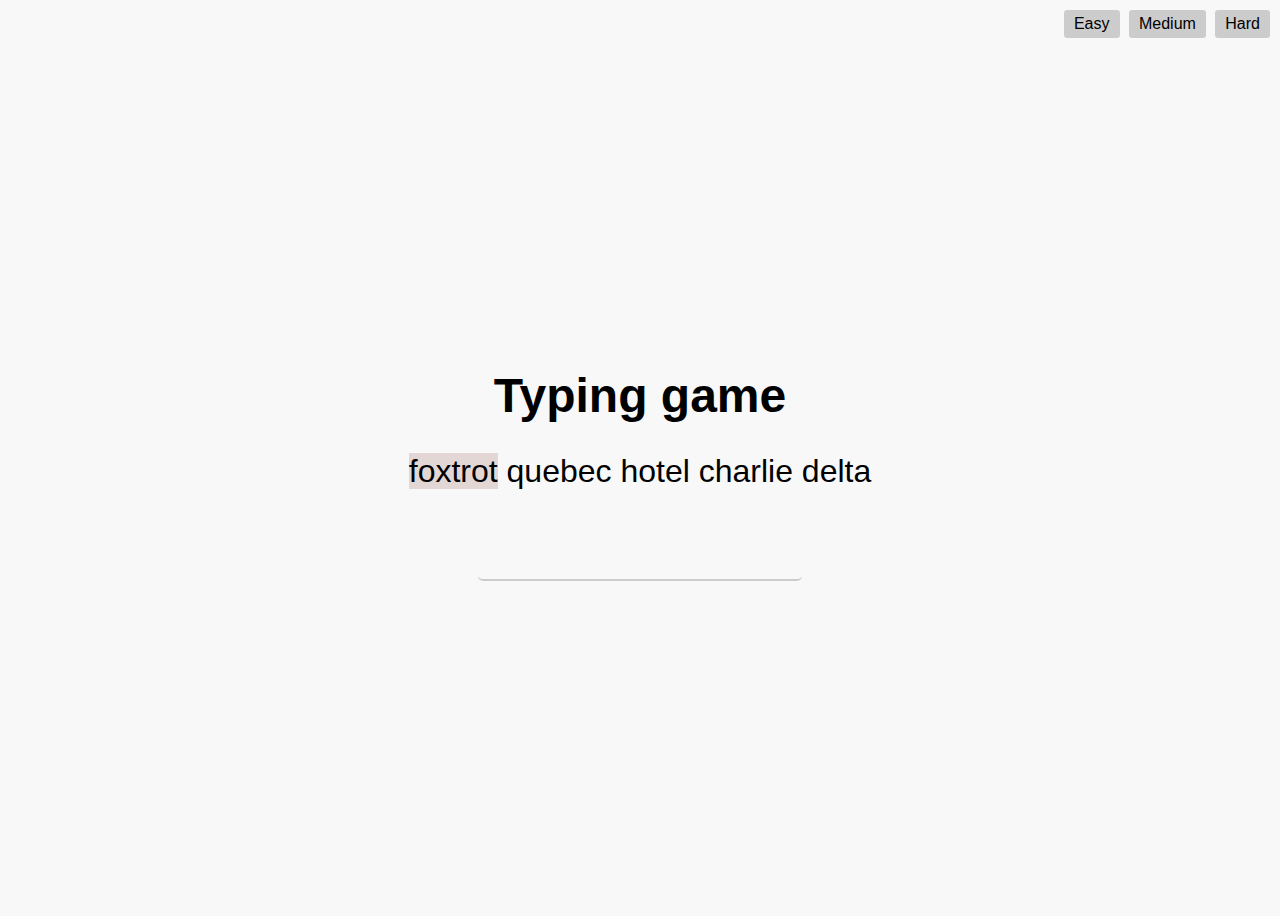
==== index.html @ 1497b8f6 "Add files via upload" ====
<!DOCTYPE html>
<html>
  <head>
    <meta charset="utf-8">
    <title>Typing game</title>
    <link rel="stylesheet" href="index.css">
  </head>

  <body>
    <h1>Typing game</h1>

 <!-- difficulity button-->
    <div class="difficulty-buttons">
      <button id="easyButton" class="active">Easy</button>
      <button id="mediumButton">Medium</button>
      <button id="hardButton">Hard</button>
    </div>

  <!-- writing and text box -->
    <div id="quote"></div>
    <input class="typing-text" type="text" id="input">
    

 <!-- audios -->
    <audio id="a" src="./Keyboard sounds/A.mp3"></audio>
    <audio id="b" src="./Keyboard sounds/B.mp3"></audio>
    <audio id="c" src="./Keyboard sounds/C.mp3"></audio>
    <audio id="d" src="./Keyboard sounds/D.mp3"></audio>
    <audio id="e" src="./Keyboard sounds/E.mp3"></audio>
    <audio id="f" src="./Keyboard sounds/F.mp3"></audio>
    <audio id="g" src="./Keyboard sounds/G.mp3"></audio>
    <audio id="h" src="./Keyboard sounds/H.mp3"></audio>
    <audio id="i" src="./Keyboard sounds/I.mp3"></audio>
    <audio id="j" src="./Keyboard sounds/J.mp3"></audio>
    <audio id="k" src="./Keyboard sounds/K.mp3"></audio>
    <audio id="l" src="./Keyboard sounds/L.mp3"></audio>
    <audio id="m" src="./Keyboard sounds/M.mp3"></audio>
    <audio id="n" src="./Keyboard sounds/N.mp3"></audio>
    <audio id="o" src="./Keyboard sounds/O.mp3"></audio>
    <audio id="p" src="./Keyboard sounds/P.mp3"></audio>
    <audio id="q" src="./Keyboard sounds/Q.mp3"></audio>
    <audio id="r" src="./Keyboard sounds/R.mp3"></audio>
    <audio id="s" src="./Keyboard sounds/S.mp3"></audio>
    <audio id="t" src="./Keyboard sounds/T.mp3"></audio>
    <audio id="u" src="./Keyboard sounds/U.mp3"></audio>
    <audio id="v" src="./Keyboard sounds/V.mp3"></audio>
    <audio id="w" src="./Keyboard sounds/W.mp3"></audio>
    <audio id="x" src="./Keyboard sounds/X.mp3"></audio>
    <audio id="y" src="./Keyboard sounds/Y.mp3"></audio>
    <audio id="z" src="./Keyboard sounds/Z.mp3"></audio>




    <script src="index.js"></script>
  </body>

</html>
---- index.css ----
@keyframes wordAnimation {
  0% { opacity: 0; transform: translateY(-20px); }
  100% { opacity: 1; transform: translateY(0); }
}

@import url('https://fonts.googleapis.com/css2?family=Nunito:wght@500&display=swap'); 
body {
    font-family: 'Nunito', sans-serif;
    background-color: #f8f8f8;
    display: flex;
    flex-direction: column;
    justify-content: center;
    align-items: center;
    height: 100vh;
  }
  h1 {
    font-size: 3em;
    margin-bottom: 0.5em;
  }
  #quote {
    font-size: 2em;
    line-height: 1.5;
    margin-bottom: 1em;
    text-align: center;
  }
  #input {
    font-size: 1.5em;
    padding: 0.5em;
    border: none;
    border-bottom: 2px solid #ccc;
    outline: none;
    text-align: center;
    width: 300px;
    background-color: transparent;
    border-radius: 5px;
  }
  #input:focus {
    border-color: #888;
  }

  .hidden {
    display: none;
  }

  .highlighted {
    background-color: #E3D7D5;
    animation: wordAnimation 0.3s ease-in-out;
  }

  
  
.difficulty-buttons {
  position: absolute;
  top: 10px;
  right: 10px;
}

.difficulty-buttons button {
  margin-left: 5px;
  padding: 5px 10px;
  font-size: 1em;
  background-color: #ccc;
  border: none;
  border-radius: 3px;
  cursor: pointer;
}

.difficulty-buttons button:focus {
  outline: none;
}
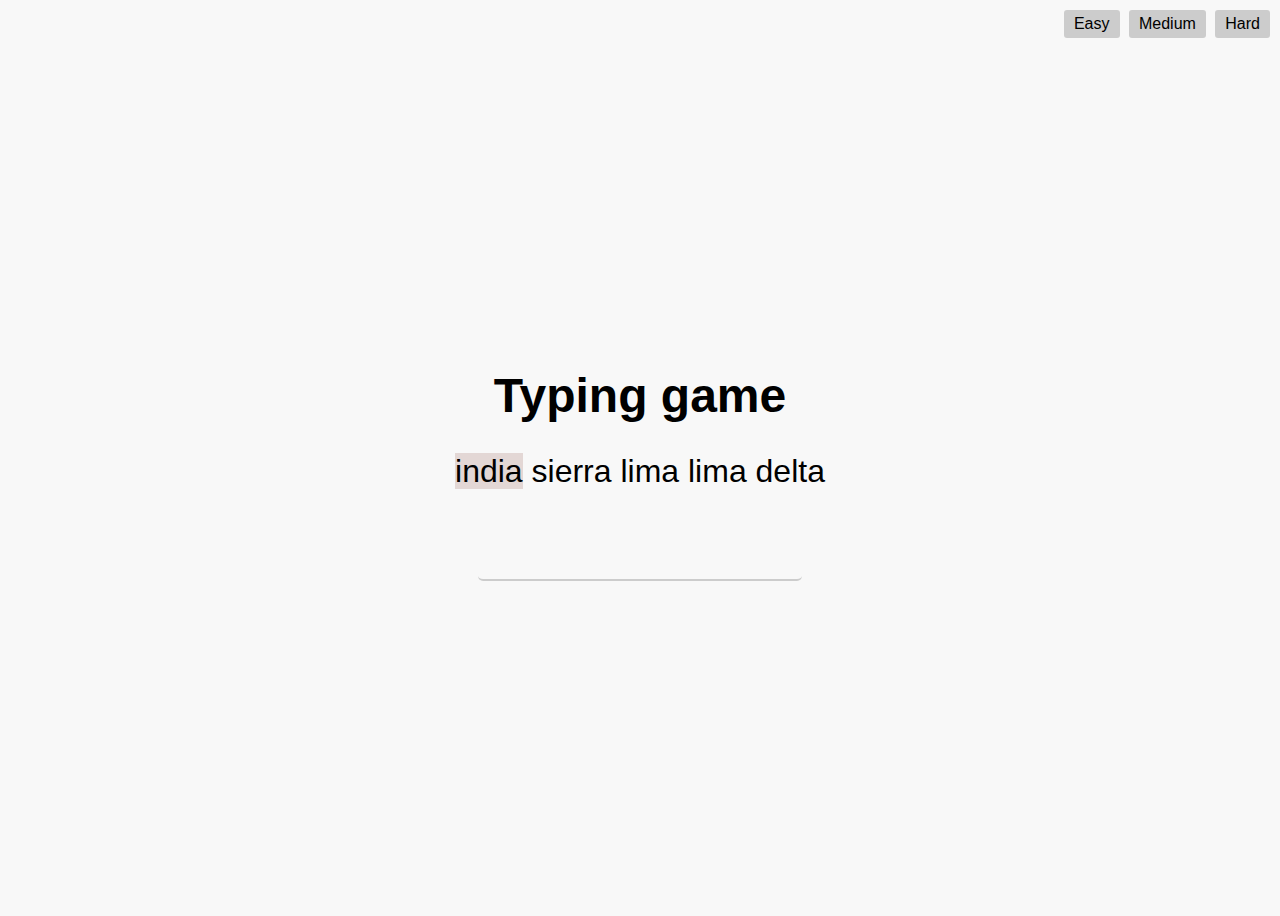
==== commit 0a2d4691: "Add files via upload" ====
--- a/index.html
+++ b/index.html
@@ -9,19 +9,19 @@
   <body>
     <h1>Typing game</h1>
 
- <!-- difficulity button-->
+    <!-- difficulty buttons -->
     <div class="difficulty-buttons">
       <button id="easyButton" class="active">Easy</button>
       <button id="mediumButton">Medium</button>
       <button id="hardButton">Hard</button>
     </div>
 
-  <!-- writing and text box -->
+    <!-- quote and input box -->
     <div id="quote"></div>
     <input class="typing-text" type="text" id="input">
     
 
- <!-- audios -->
+    <!-- audios -->
     <audio id="a" src="./Keyboard sounds/A.mp3"></audio>
     <audio id="b" src="./Keyboard sounds/B.mp3"></audio>
     <audio id="c" src="./Keyboard sounds/C.mp3"></audio>
@@ -49,11 +49,6 @@
     <audio id="y" src="./Keyboard sounds/Y.mp3"></audio>
     <audio id="z" src="./Keyboard sounds/Z.mp3"></audio>
 
-
-
-
     <script src="index.js"></script>
   </body>
-
 </html>
-
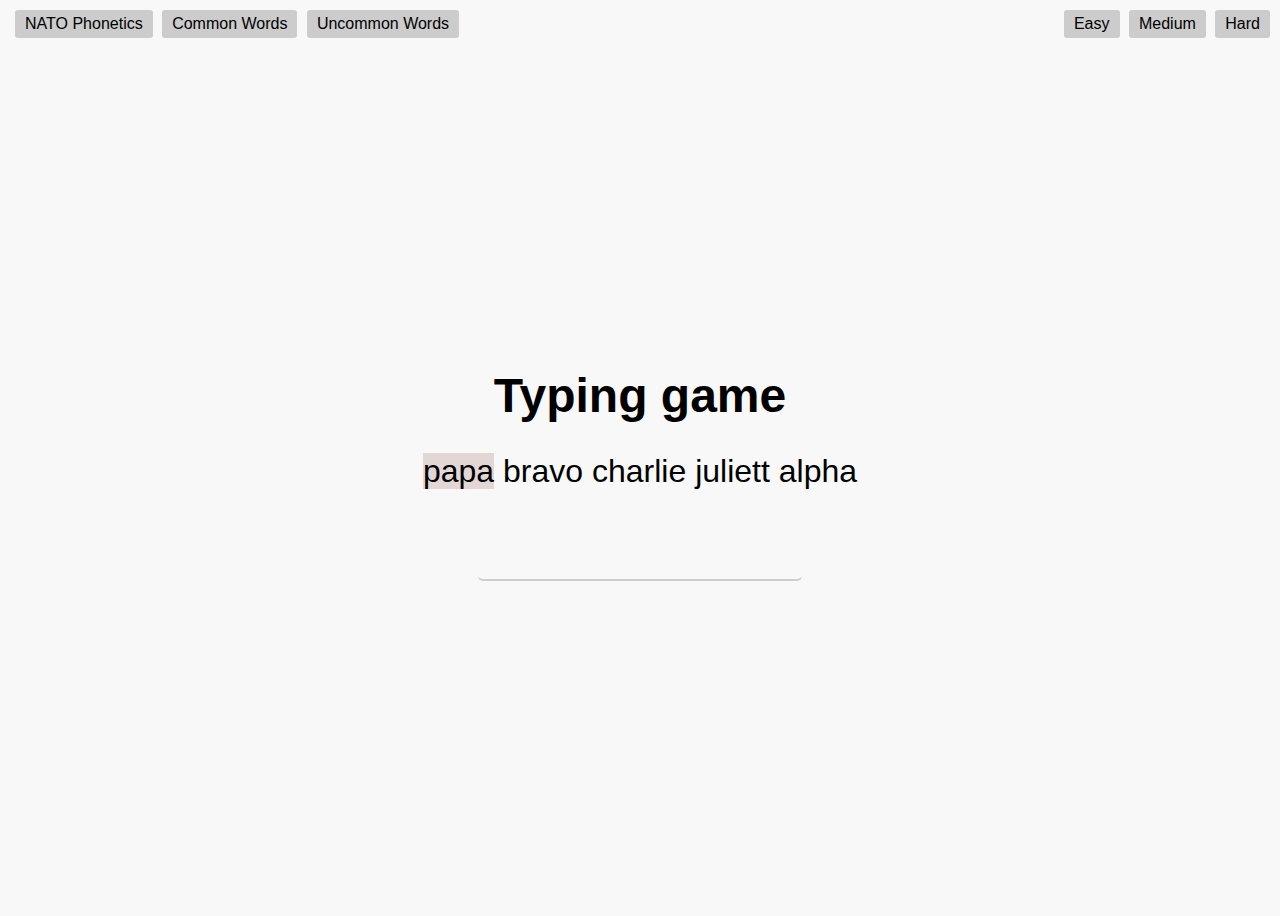
==== commit 35fbca47: "Add files via upload" ====
--- a/index.html
+++ b/index.html
@@ -14,6 +14,13 @@
       <button id="easyButton" class="active">Easy</button>
       <button id="mediumButton">Medium</button>
       <button id="hardButton">Hard</button>
+    </div>
+
+     <!-- text type buttons -->
+     <div class="text-buttons">
+      <button id="standard" class="active">NATO Phonetics</button>
+      <button id="common">Common Words</button>
+      <button id="unique">Uncommon Words</button>
     </div>
 
     <!-- quote and input box -->
@@ -49,6 +56,8 @@
     <audio id="y" src="./Keyboard sounds/Y.mp3"></audio>
     <audio id="z" src="./Keyboard sounds/Z.mp3"></audio>
 
+    <audio id="backspace" src="./Keyboard sounds/BACKSPACE.mp3"></audio>
+
     <script src="index.js"></script>
   </body>
 </html>
--- a/index.css
+++ b/index.css
@@ -69,3 +69,23 @@
 .difficulty-buttons button:focus {
   outline: none;
 }
+
+.text-buttons {
+  position: absolute;
+  top: 10px;
+  left: 10px;
+}
+
+.text-buttons button {
+  margin-left: 5px;
+  padding: 5px 10px;
+  font-size: 1em;
+  background-color: #ccc;
+  border: none;
+  border-radius: 3px;
+  cursor: pointer;
+}
+
+.text-buttons button:focus {
+  outline: none;
+}
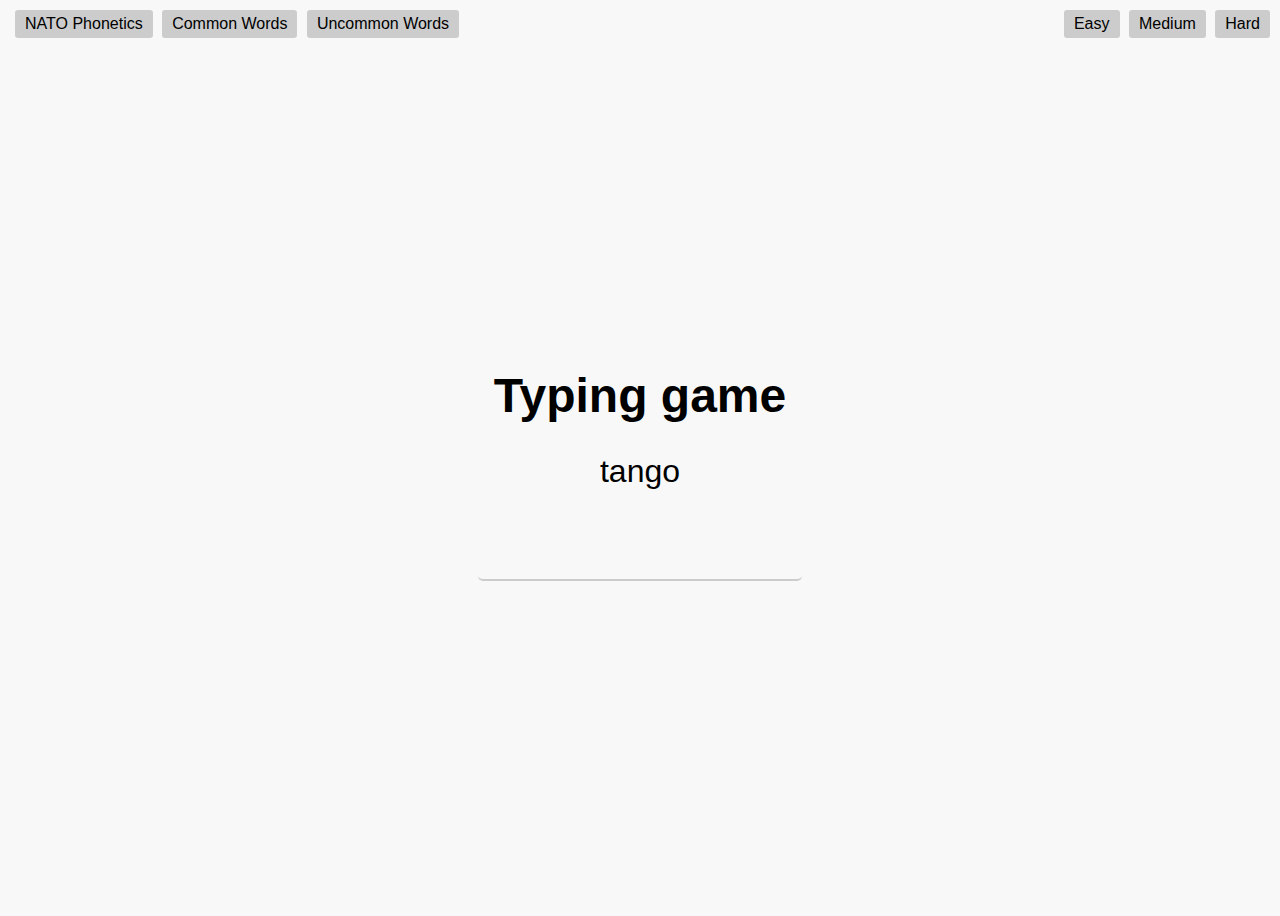
==== commit cf32b88a: "Add files via upload" ====
--- a/index.html
+++ b/index.html
@@ -16,12 +16,13 @@
       <button id="hardButton">Hard</button>
     </div>
 
-     <!-- text type buttons -->
-     <div class="text-buttons">
+    <!-- text type buttons -->
+    <div class="text-buttons">
       <button id="standard" class="active">NATO Phonetics</button>
       <button id="common">Common Words</button>
       <button id="unique">Uncommon Words</button>
     </div>
+
 
     <!-- quote and input box -->
     <div id="quote"></div>
--- a/index.css
+++ b/index.css
@@ -48,8 +48,7 @@
     animation: wordAnimation 0.3s ease-in-out;
   }
 
-  
-  
+
 .difficulty-buttons {
   position: absolute;
   top: 10px;
@@ -88,4 +87,4 @@
 
 .text-buttons button:focus {
   outline: none;
-}
+}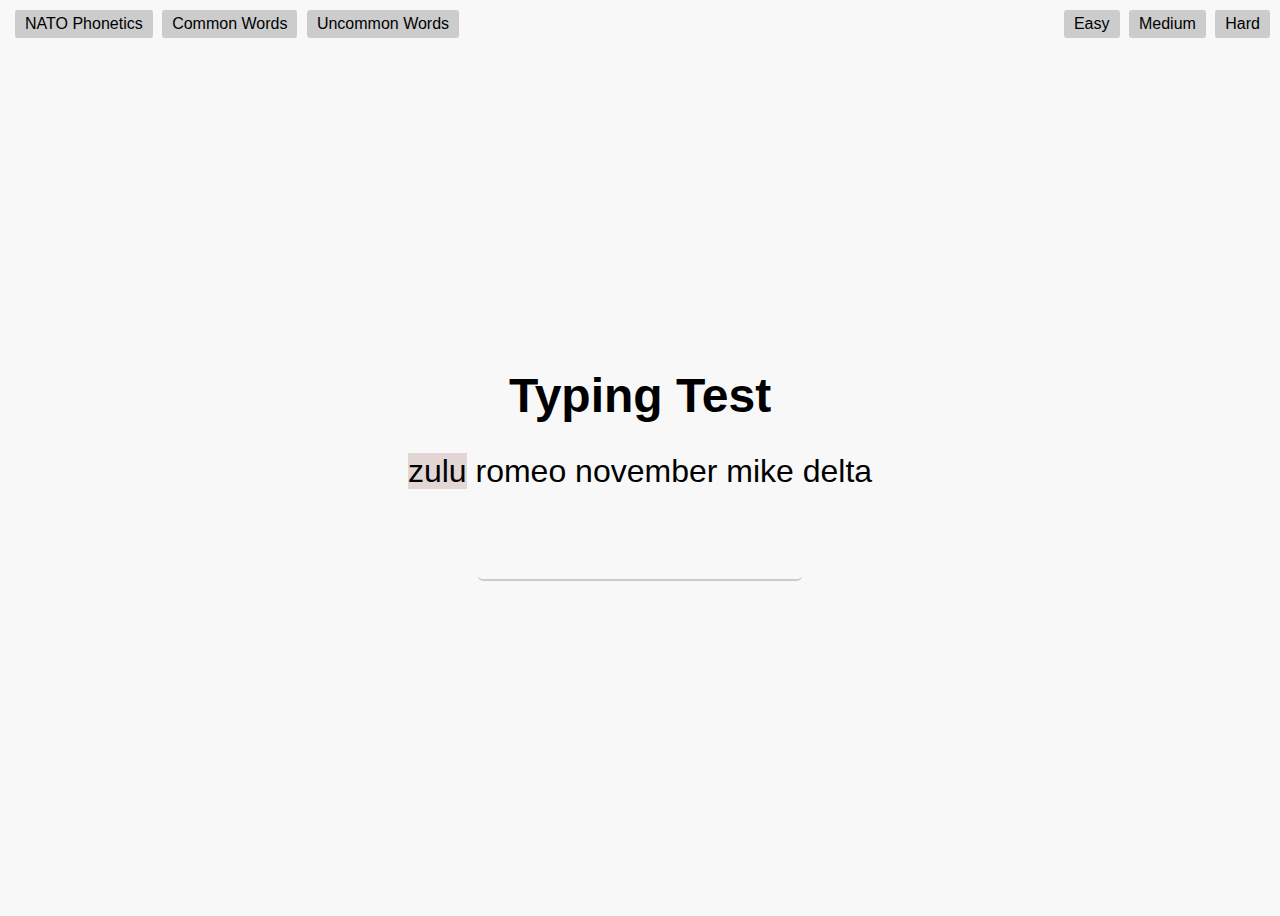
==== commit 840b06a9: "Add files via upload" ====
--- a/index.html
+++ b/index.html
@@ -3,11 +3,11 @@
   <head>
     <meta charset="utf-8">
     <title>Typing game</title>
-    <link rel="stylesheet" href="index.css">
+    <link rel="stylesheet" href="style.css">
   </head>
 
   <body>
-    <h1>Typing game</h1>
+    <h1>Typing Test</h1>
 
     <!-- difficulty buttons -->
     <div class="difficulty-buttons">
@@ -16,13 +16,12 @@
       <button id="hardButton">Hard</button>
     </div>
 
-    <!-- text type buttons -->
-    <div class="text-buttons">
+     <!-- text type buttons -->
+     <div class="text-buttons">
       <button id="standard" class="active">NATO Phonetics</button>
       <button id="common">Common Words</button>
       <button id="unique">Uncommon Words</button>
     </div>
-
 
     <!-- quote and input box -->
     <div id="quote"></div>
@@ -59,6 +58,6 @@
 
     <audio id="backspace" src="./Keyboard sounds/BACKSPACE.mp3"></audio>
 
-    <script src="index.js"></script>
+    <script src="code.js"></script>
   </body>
 </html>
--- a/style.css
+++ b/style.css
@@ -0,0 +1,92 @@
+  
+@keyframes wordAnimation {
+  0% { opacity: 0; transform: translateY(-20px); }
+  100% { opacity: 1; transform: translateY(0); }
+}
+
+@import url('https://fonts.googleapis.com/css2?family=Nunito:wght@500&display=swap'); 
+
+body {
+    font-family: 'Nunito', sans-serif;
+    background-color: #f8f8f8;
+    display: flex;
+    flex-direction: column;
+    justify-content: center;
+    align-items: center;
+    height: 100vh;
+  }
+  h1 {
+    font-size: 3em;
+    margin-bottom: 0.5em;
+  }
+  #quote {
+    font-size: 2em;
+    line-height: 1.5;
+    margin-bottom: 1em;
+    text-align: center;
+  }
+  #input {
+    font-size: 1.5em;
+    padding: 0.5em;
+    border: none;
+    border-bottom: 2px solid #ccc;
+    outline: none;
+    text-align: center;
+    width: 300px;
+    background-color: transparent;
+    border-radius: 5px;
+  }
+  #input:focus {
+    border-color: #888;
+  }
+
+  .hidden {
+    display: none;
+  }
+
+  .highlighted {
+    background-color: #E3D7D5;
+    animation: wordAnimation 0.3s ease-in-out;
+  }
+
+  
+  
+.difficulty-buttons {
+  position: absolute;
+  top: 10px;
+  right: 10px;
+}
+
+.difficulty-buttons button {
+  margin-left: 5px;
+  padding: 5px 10px;
+  font-size: 1em;
+  background-color: #ccc;
+  border: none;
+  border-radius: 3px;
+  cursor: pointer;
+}
+
+.difficulty-buttons button:focus {
+  outline: none;
+}
+
+.text-buttons {
+  position: absolute;
+  top: 10px;
+  left: 10px;
+}
+
+.text-buttons button {
+  margin-left: 5px;
+  padding: 5px 10px;
+  font-size: 1em;
+  background-color: #ccc;
+  border: none;
+  border-radius: 3px;
+  cursor: pointer;
+}
+
+.text-buttons button:focus {
+  outline: none;
+}
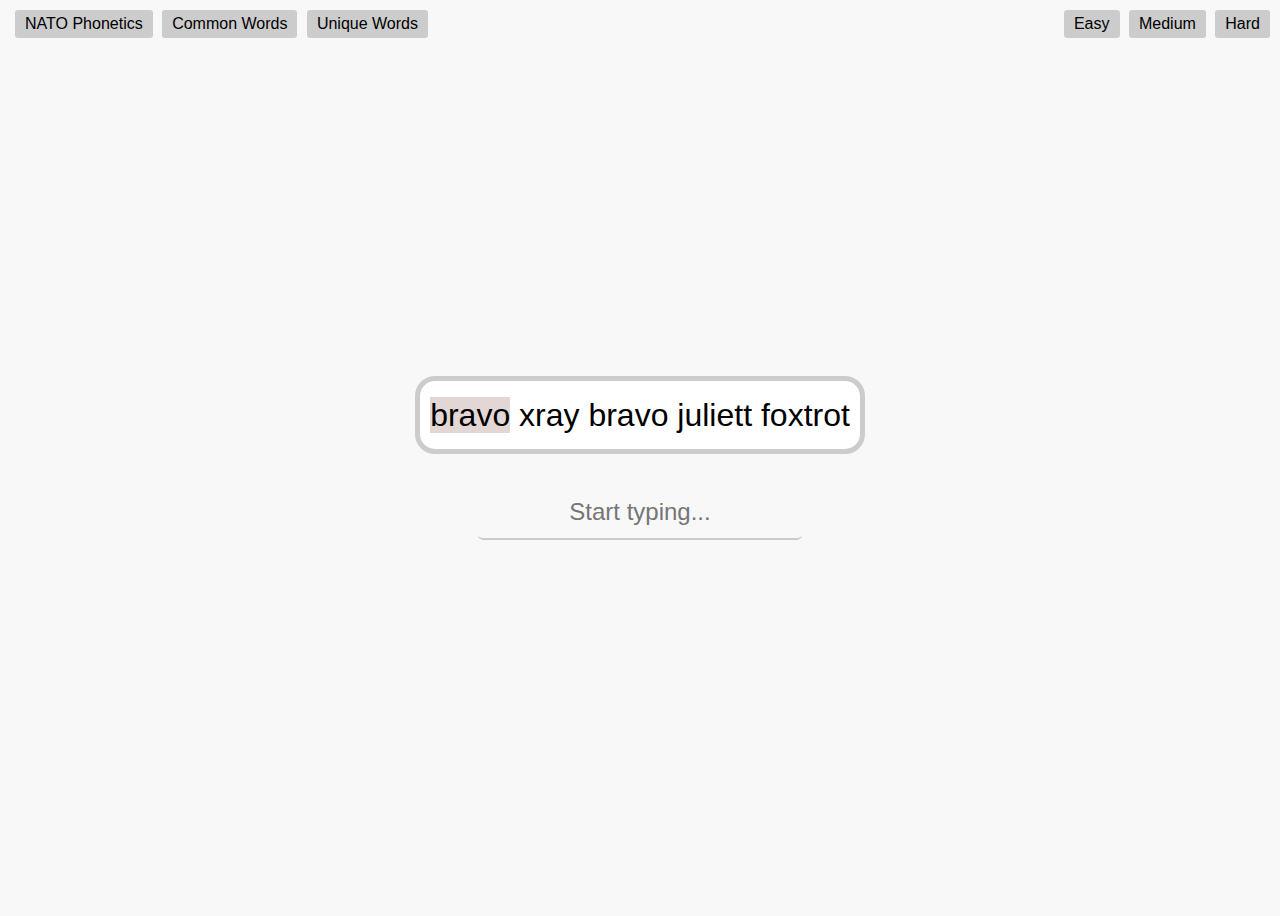
==== commit c66fe2f6: "Add files via upload" ====
--- a/index.html
+++ b/index.html
@@ -2,12 +2,12 @@
 <html>
   <head>
     <meta charset="utf-8">
-    <title>Typing game</title>
+    <title>Typing Test</title>
     <link rel="stylesheet" href="style.css">
+    <link rel="icon" type="image/x-icon" href="favicon.ico">
   </head>
 
   <body>
-    <h1>Typing Test</h1>
 
     <!-- difficulty buttons -->
     <div class="difficulty-buttons">
@@ -20,12 +20,12 @@
      <div class="text-buttons">
       <button id="standard" class="active">NATO Phonetics</button>
       <button id="common">Common Words</button>
-      <button id="unique">Uncommon Words</button>
+      <button id="unique">Unique Words</button>
     </div>
 
     <!-- quote and input box -->
     <div id="quote"></div>
-    <input class="typing-text" type="text" id="input">
+    <input class="typing-text" type="text" id="input" placeholder="Start typing...">
     
 
     <!-- audios -->
--- a/style.css
+++ b/style.css
@@ -15,16 +15,18 @@
     align-items: center;
     height: 100vh;
   }
-  h1 {
-    font-size: 3em;
-    margin-bottom: 0.5em;
-  }
+
   #quote {
     font-size: 2em;
     line-height: 1.5;
     margin-bottom: 1em;
     text-align: center;
+    border: 5px solid #ccc;
+    padding: 10px;
+    border-radius: 20px;
+    background-color: #fff;
   }
+  
   #input {
     font-size: 1.5em;
     padding: 0.5em;
@@ -49,8 +51,7 @@
     animation: wordAnimation 0.3s ease-in-out;
   }
 
-  
-  
+
 .difficulty-buttons {
   position: absolute;
   top: 10px;
@@ -90,3 +91,6 @@
 .text-buttons button:focus {
   outline: none;
 }
+
+
+
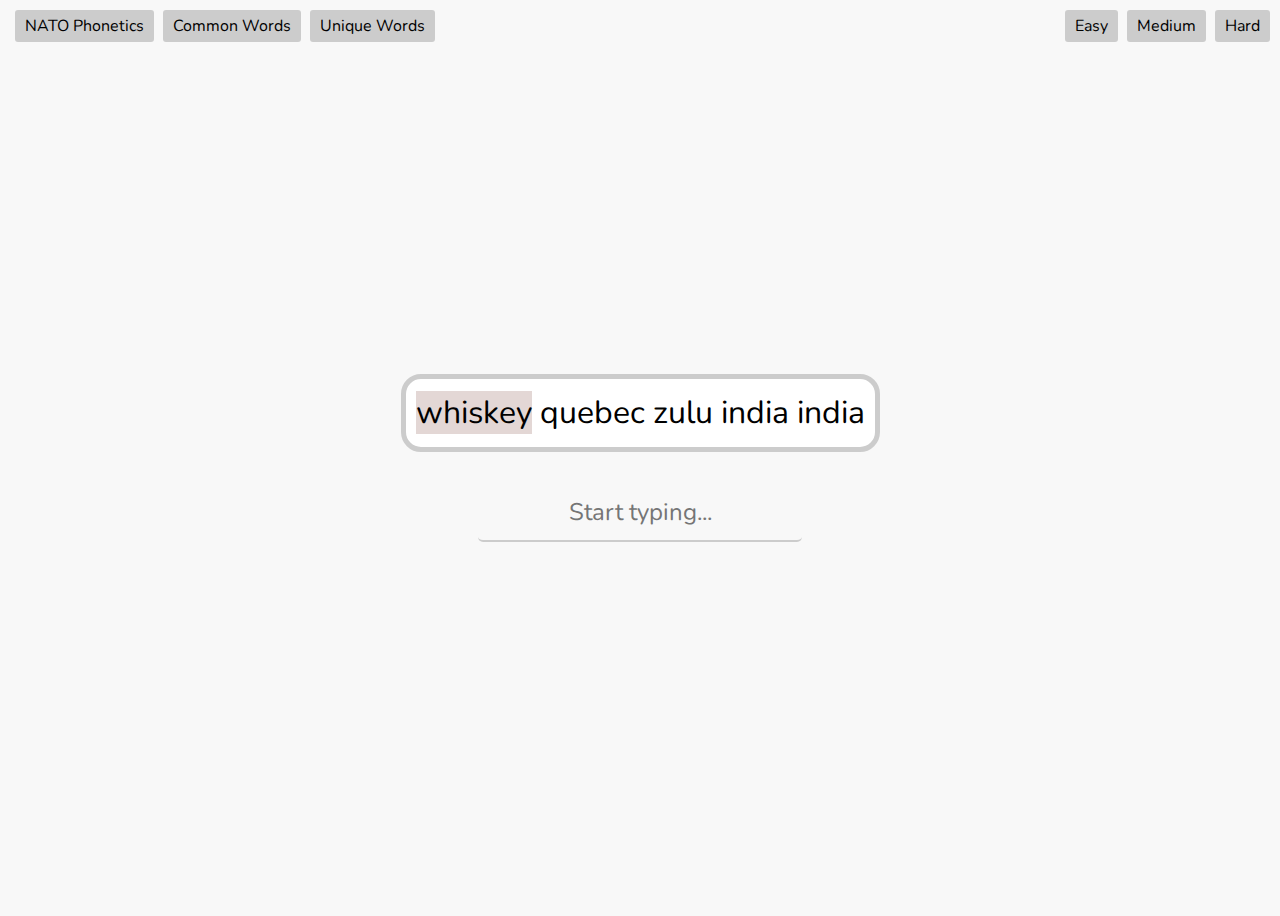
==== commit 906ca0a7: "Add files via upload" ====
--- a/index.html
+++ b/index.html
@@ -4,10 +4,17 @@
     <meta charset="utf-8">
     <title>Typing Test</title>
     <link rel="stylesheet" href="style.css">
-    <link rel="icon" type="image/x-icon" href="favicon.ico">
+    <meta name="viewport" content="width=device-width, initial-scale=1.0">
+    <link rel="icon" type="image/x-icon" href="favicon.ico"> <!-- don't have one yet -->
   </head>
 
   <body>
+
+    <style>
+      @import url('https://fonts.googleapis.com/css2?family=Nunito:wght@500&display=swap');
+    </style>
+
+
 
     <!-- difficulty buttons -->
     <div class="difficulty-buttons">
@@ -28,7 +35,7 @@
     <input class="typing-text" type="text" id="input" placeholder="Start typing...">
     
 
-    <!-- audios -->
+    <!-- import audios -->
     <audio id="a" src="./Keyboard sounds/A.mp3"></audio>
     <audio id="b" src="./Keyboard sounds/B.mp3"></audio>
     <audio id="c" src="./Keyboard sounds/C.mp3"></audio>
@@ -59,5 +66,6 @@
     <audio id="backspace" src="./Keyboard sounds/BACKSPACE.mp3"></audio>
 
     <script src="code.js"></script>
+    
   </body>
 </html>
--- a/style.css
+++ b/style.css
@@ -1,12 +1,17 @@
-  
+/* to-do
+
+  1. responsiv design, ?
+  2. dark mode? 
+  3. pictures for which finger to use? 
+
+  */
+
 @keyframes wordAnimation {
   0% { opacity: 0; transform: translateY(-20px); }
   100% { opacity: 1; transform: translateY(0); }
 }
-
-@import url('https://fonts.googleapis.com/css2?family=Nunito:wght@500&display=swap'); 
-
-body {
+  
+body {  
     font-family: 'Nunito', sans-serif;
     background-color: #f8f8f8;
     display: flex;
@@ -17,6 +22,7 @@
   }
 
   #quote {
+    font-family: 'Nunito', sans-serif;
     font-size: 2em;
     line-height: 1.5;
     margin-bottom: 1em;
@@ -28,6 +34,7 @@
   }
   
   #input {
+    font-family: 'Nunito', sans-serif;
     font-size: 1.5em;
     padding: 0.5em;
     border: none;
@@ -61,6 +68,7 @@
 .difficulty-buttons button {
   margin-left: 5px;
   padding: 5px 10px;
+  font-family: 'Nunito', sans-serif;
   font-size: 1em;
   background-color: #ccc;
   border: none;
@@ -81,6 +89,7 @@
 .text-buttons button {
   margin-left: 5px;
   padding: 5px 10px;
+  font-family: 'Nunito', sans-serif;
   font-size: 1em;
   background-color: #ccc;
   border: none;
@@ -93,4 +102,3 @@
 }
 
 
-
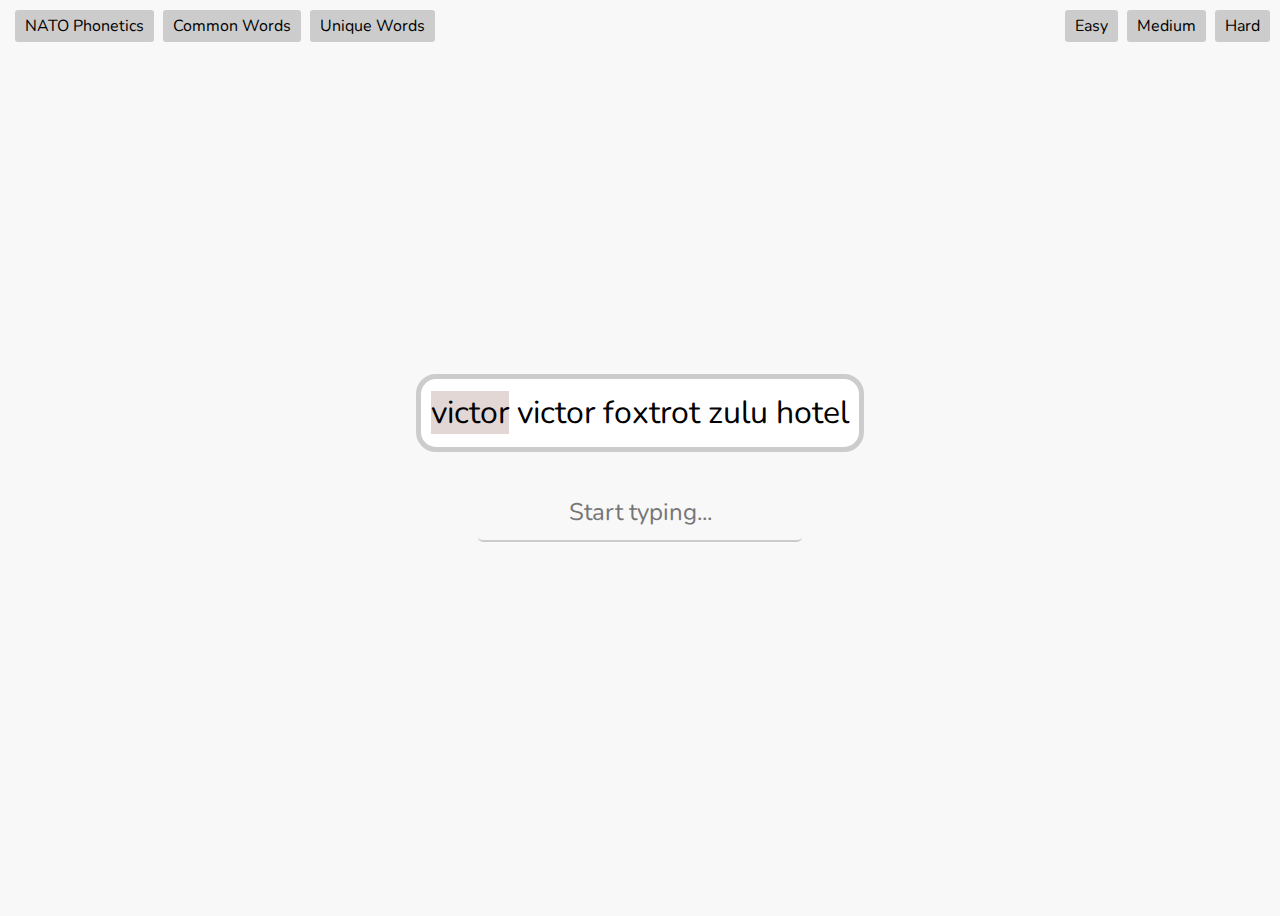
==== commit ef6cb932: "Add files via upload" ====
--- a/index.html
+++ b/index.html
@@ -15,6 +15,8 @@
     </style>
 
 
+     <!-- timer -->
+    <span id="timerDisplay"></span>
 
     <!-- difficulty buttons -->
     <div class="difficulty-buttons">
